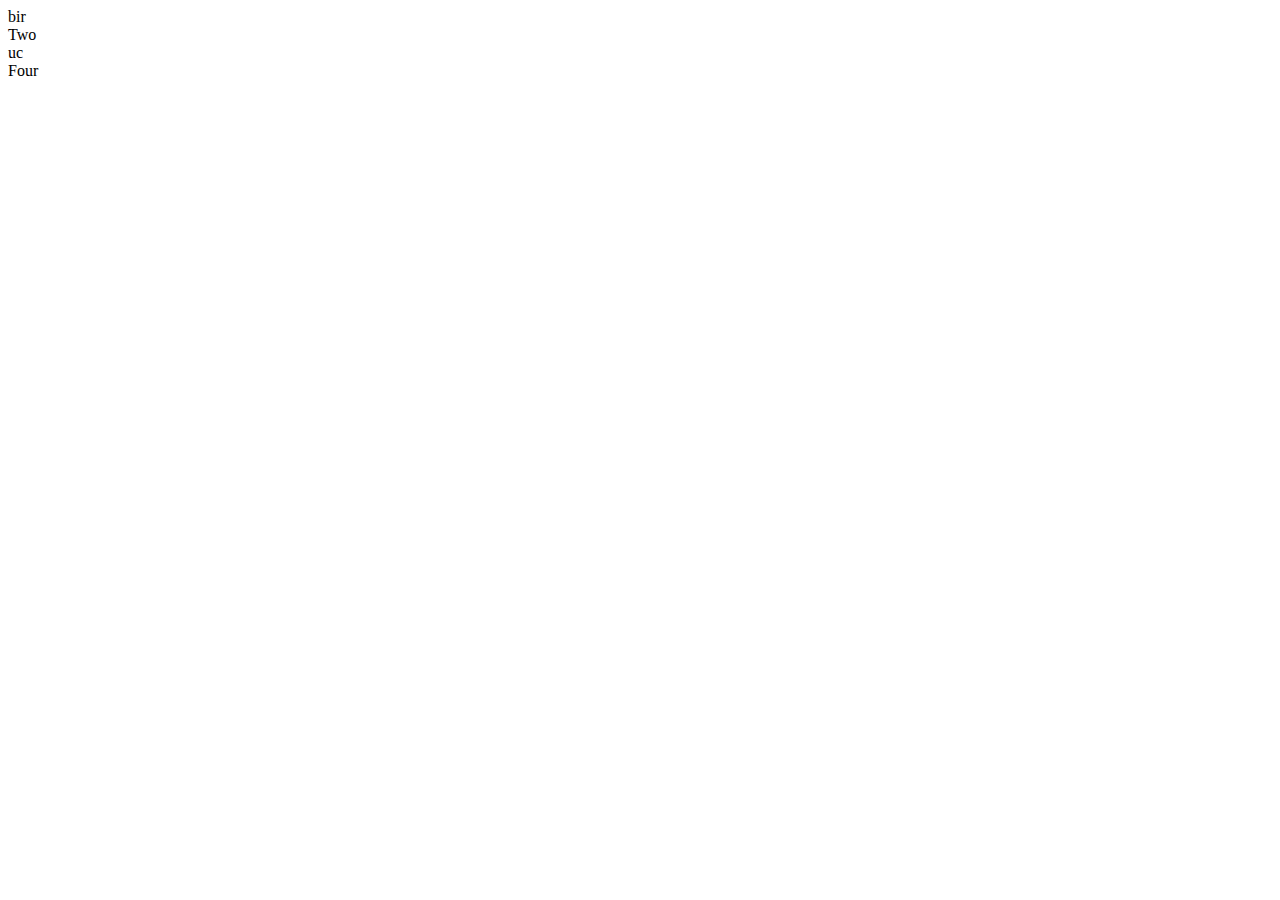
==== index.html @ aeb0f201 "index" ====
<!DOCTYPE html>
<html lang="en">

<head>
  <meta charset="UTF-8">
  <meta name="viewport" content="width=device-width, initial-scale=1.0">
  <title>Document</title>
  <link rel="stylesheet" type="text/css" href="style.css">
</head>

<body>
  <div class="parent">
    <div class="box" id="one">bir</div>
    <div class="box" id="two">Two</div>
    <div class="box" id="three">uc</div>
    <div class="box" id="four">Four</div>
  </div>
  
  
  
</body>

</html>
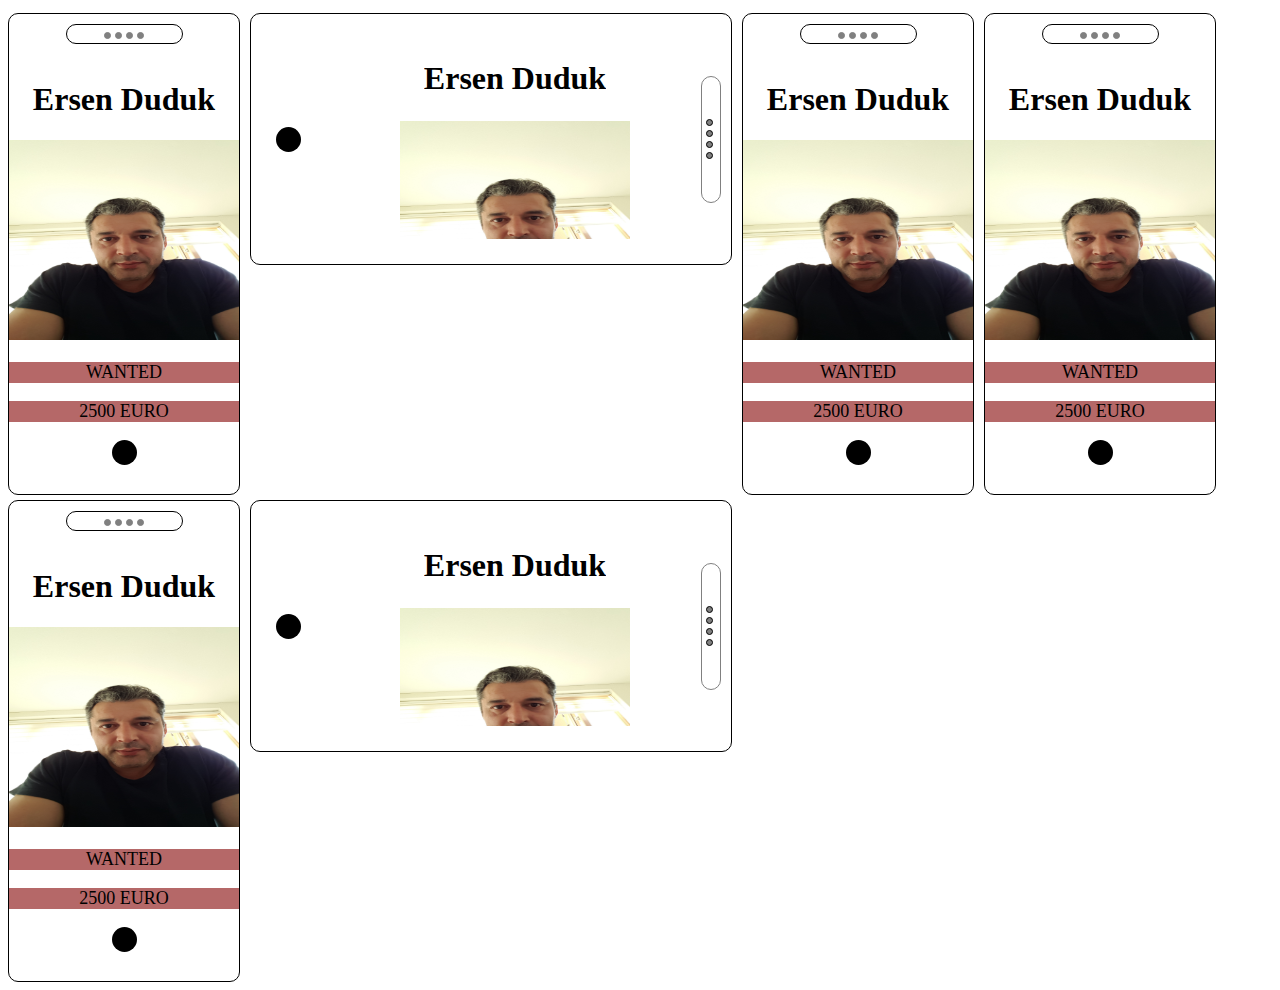
==== commit 1eea0a65: "Rename iphone2.html to index.html" ====
--- a/index.html
+++ b/index.html
@@ -1,23 +1,101 @@
 <!DOCTYPE html>
 <html lang="en">
+<head>
+    <meta charset="UTF-8">
+    <meta name="viewport" content="width=device-width, initial-scale=1.0">
+    <title>Iphone2</title>
+    <link rel="stylesheet" href="iphone2.css">
+</head>
+<body>
+ <div>
+    <ul>
+        <li></li>
+        <li></li>
+        <li></li>
+        <li></li>
+    </ul>
+    <h1>Ersen Duduk</h1>
+    <img src="Foto Ersen jpg.jpg">
+    <p>WANTED</p>
+    <p>2500 EURO</p>
+    <span class="big"></span>
 
-<head>
-  <meta charset="UTF-8">
-  <meta name="viewport" content="width=device-width, initial-scale=1.0">
-  <title>Document</title>
-  <link rel="stylesheet" type="text/css" href="style.css">
-</head>
+</div>
+<div class="horizontal">
+    <ul>
+        <li></li>
+        <li></li>
+        <li></li>
+        <li></li>
+    </ul>
 
-<body>
-  <div class="parent">
-    <div class="box" id="one">bir</div>
-    <div class="box" id="two">Two</div>
-    <div class="box" id="three">uc</div>
-    <div class="box" id="four">Four</div>
-  </div>
-  
-  
-  
+    <span class="big"></span> 
+ <div id='roth'>
+    <h1 id='rot'>Ersen Duduk</h1>
+    <img id="img" src="Foto Ersen jpg.jpg">
+    <p class="p1">WANTED</p>
+    <p class="p2">2500 EURO</p>
+</div>
+</div>
+<div>
+    <ul>
+        <li></li>
+        <li></li>
+        <li></li>
+        <li></li>
+    </ul>
+    <h1>Ersen Duduk</h1>
+    <img src="Foto Ersen jpg.jpg">
+    <p>WANTED</p>
+    <p>2500 EURO</p>
+    <span class="big"></span>
+
+</div>
+<div>
+    <ul>
+        <li></li>
+        <li></li>
+        <li></li>
+        <li></li>
+    </ul>
+    <h1>Ersen Duduk</h1>
+    <img src="Foto Ersen jpg.jpg">
+    <p>WANTED</p>
+    <p>2500 EURO</p>
+    <span class="big"></span>
+
+</div> 
+<div>
+    <ul>
+        <li></li>
+        <li></li>
+        <li></li>
+        <li></li>
+    </ul>
+    <h1>Ersen Duduk</h1>
+    <img src="Foto Ersen jpg.jpg">
+    <p>WANTED</p>
+    <p>2500 EURO</p>
+    <span class="big"></span>
+
+</div>
+
+<div class="horizontal">
+    <ul>
+        <li></li>
+        <li></li>
+        <li></li>
+        <li></li>
+    </ul>
+
+    <span class="big"></span> 
+ <div id='roth'>
+    <h1 id='rot'>Ersen Duduk</h1>
+    <img id="img" src="Foto Ersen jpg.jpg">
+    <p class="p1">WANTED</p>
+    <p class="p2">2500 EURO</p>
+</div>
+</div>
+
 </body>
-
-</html>+</html>
--- a/iphone2.css
+++ b/iphone2.css
@@ -0,0 +1,154 @@
+body {
+    display: flex;
+    flex-wrap: wrap;
+    max-width: 1300px;
+}
+div{
+    max-width: 250px;
+    height: 480px;
+    border: 1px solid black;
+    border-radius: 10px;
+    text-align: center;
+    display: inline-block;
+    position:relative;
+    margin-right: 10px;
+    margin-top: 5px;
+}
+
+h1{
+    text-align: center;
+}
+img{
+    height: 200px;
+    width: 230px;
+    }
+p{
+    background-color: rgb(181, 104, 104);
+    font-size: large;
+}   
+.big{
+    height: 25px;
+  width: 25px;
+  background-color: black;
+  border-radius: 50%;
+  display: inline-block;
+  
+
+  } 
+ul{
+    padding:0;
+    margin-top:10px;
+    list-style-type: circle;
+    border: 1px solid black;
+    border-radius: 10px;
+    width: 50%;
+    text-align: center;
+    display: inline-block;
+
+
+}
+ul li{
+    border: 1px solid grey;
+    border-radius: 50%;
+    height: 5px;
+    padding-left:5px;
+    display: inline-block;
+    background-color:grey;
+}
+
+
+.horizontal {
+    transform: rotate(90deg);
+    margin-left:115px;
+    margin-right: 125px;
+    margin-top: -110px;
+    display:inline-block;    
+
+
+}
+.horizontal div{
+    width: 550px;
+    height: 500px;
+    border: 1px solid black;
+    border-radius: 10px;
+    text-align: center;
+    display: inline-block;
+
+     }
+
+#scrolldiv {
+    overflow: scroll;
+    display: flex;
+    flex-direction: row;
+    justify-content: center;
+    height: 100%;
+    
+}
+
+.horizontal h1{
+    text-align: center;
+    transform: rotate(270deg);
+    margin-bottom: 20px;
+}
+.horizontal img{
+    height: 200px;
+    width: 230px;
+    transform: rotate(270deg);
+    }
+    .horizontal p{
+    background-color: rgb(181, 104, 104);
+    font-size: large;
+}   
+.horizontal .big{
+    height: 25px;
+  width: 25px;
+  background-color: black;
+  border-radius: 50%;
+  display: inline-block;
+  position: absolute;
+  left:113px;
+  bottom: 25px;
+  } 
+  .horizontal ul{
+    padding:0;
+    margin-top:10px;
+    list-style-type: circle;
+    border: 1px solid grey;
+    border-radius: 10px;
+    width: 50%;
+    text-align: center;
+    display: inline-block;
+
+
+}
+.horizontal ul li{
+    border: 1px solid black;
+    border-radius: 50%;
+    height: 5px;
+    padding-left:5px;
+    display: inline-block;
+    background-color: grey;
+}
+#roth{
+    margin-top: 70px;
+    overflow-x: scroll;
+    transform: rotate(270deg);
+    max-height: 200px;
+    width: 100%;
+    border-style: none;
+
+
+
+    
+}
+#img{
+    transform: rotate(0deg);
+    overflow:scroll ;
+    display: inline-block;
+}
+#rot{
+    transform: rotate(0deg);
+    overflow:scroll ;
+    display: inline-block;
+}
+
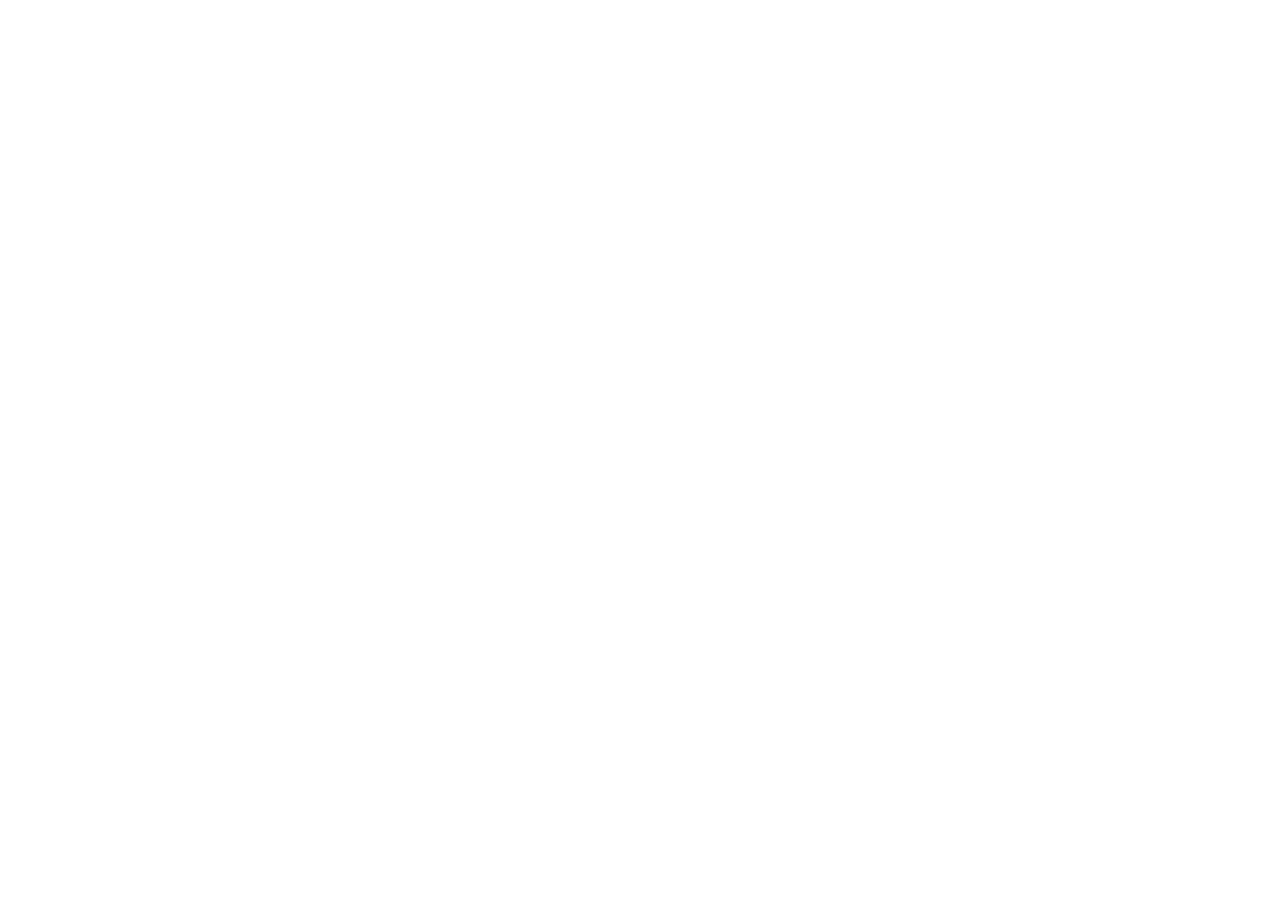
==== commit 474c72c6: "Add files via upload" ====
--- a/index.html
+++ b/index.html
@@ -1,101 +1,120 @@
-<!DOCTYPE html>
+<!doctype html>
 <html lang="en">
 <head>
-    <meta charset="UTF-8">
-    <meta name="viewport" content="width=device-width, initial-scale=1.0">
-    <title>Iphone2</title>
-    <link rel="stylesheet" href="iphone2.css">
+    <meta charset="UTF-8" />
+    <title>Bug Dodger</title>
+    <style>
+      canvas {
+        display: block;
+        width: 65%;
+        margin: 0 auto;
+      }
+    </style>
+    
 </head>
 <body>
- <div>
-    <ul>
-        <li></li>
-        <li></li>
-        <li></li>
-        <li></li>
-    </ul>
-    <h1>Ersen Duduk</h1>
-    <img src="Foto Ersen jpg.jpg">
-    <p>WANTED</p>
-    <p>2500 EURO</p>
-    <span class="big"></span>
+    <script src="https://cdn.jsdelivr.net/npm/phaser@3.16.2/dist/phaser.min.js"></script>
 
-</div>
-<div class="horizontal">
-    <ul>
-        <li></li>
-        <li></li>
-        <li></li>
-        <li></li>
-    </ul>
 
-    <span class="big"></span> 
- <div id='roth'>
-    <h1 id='rot'>Ersen Duduk</h1>
-    <img id="img" src="Foto Ersen jpg.jpg">
-    <p class="p1">WANTED</p>
-    <p class="p2">2500 EURO</p>
-</div>
-</div>
-<div>
-    <ul>
-        <li></li>
-        <li></li>
-        <li></li>
-        <li></li>
-    </ul>
-    <h1>Ersen Duduk</h1>
-    <img src="Foto Ersen jpg.jpg">
-    <p>WANTED</p>
-    <p>2500 EURO</p>
-    <span class="big"></span>
+  <script>const gameState = {
 
-</div>
-<div>
-    <ul>
-        <li></li>
-        <li></li>
-        <li></li>
-        <li></li>
-    </ul>
-    <h1>Ersen Duduk</h1>
-    <img src="Foto Ersen jpg.jpg">
-    <p>WANTED</p>
-    <p>2500 EURO</p>
-    <span class="big"></span>
+    score: 0
+  }
+  
+  function preload () {
+    this.load.image('bug1', 'https://s3.amazonaws.com/codecademy-content/courses/learn-phaser/physics/bug_1.png');
+    this.load.image('bug2', 'https://s3.amazonaws.com/codecademy-content/courses/learn-phaser/physics/bug_2.png');
+    this.load.image('bug3', 'https://s3.amazonaws.com/codecademy-content/courses/learn-phaser/physics/bug_3.png');
+    this.load.image('platform', 'https://s3.amazonaws.com/codecademy-content/courses/learn-phaser/physics/platform.png');
+    this.load.image('codey', 'https://s3.amazonaws.com/codecademy-content/courses/learn-phaser/physics/codey.png');
+  }
+  
+  function create () {
+    const platforms = this.physics.add.staticGroup();
+   
+    platforms.create(320, 350, 'platform').setScale(2, 0.5).refreshBody();
+  
+    gameState.scoreText = this.add.text(300, 340, 'Score: 0', { fontSize: '15px', fill: '#000' })
 
-</div> 
-<div>
-    <ul>
-        <li></li>
-        <li></li>
-        <li></li>
-        <li></li>
-    </ul>
-    <h1>Ersen Duduk</h1>
-    <img src="Foto Ersen jpg.jpg">
-    <p>WANTED</p>
-    <p>2500 EURO</p>
-    <span class="big"></span>
-
-</div>
-
-<div class="horizontal">
-    <ul>
-        <li></li>
-        <li></li>
-        <li></li>
-        <li></li>
-    </ul>
-
-    <span class="big"></span> 
- <div id='roth'>
-    <h1 id='rot'>Ersen Duduk</h1>
-    <img id="img" src="Foto Ersen jpg.jpg">
-    <p class="p1">WANTED</p>
-    <p class="p2">2500 EURO</p>
-</div>
-</div>
-
+  
+    this.player = this.physics.add.sprite(320, 300, 'codey').setScale(.5);
+    
+    this.player.setCollideWorldBounds(true);
+  
+    this.physics.add.collider(this.player, platforms)
+  
+    const bugs = this.physics.add.group();
+  
+    const bugList = ['bug1', 'bug2', 'bug3']
+  
+    const bugGen = () => {
+      const xCoord = Math.random() * 640
+      let randomBug = bugList[Math.floor(Math.random() * 3)]
+      bugs.create(xCoord, 10, randomBug)
+    }
+  
+    const bugGenLoop = this.time.addEvent({
+      delay: 500,
+      callback: bugGen,
+      loop: true,
+    });
+  
+  
+    this.physics.add.collider(bugs, platforms, function (bug){
+      bug.destroy();
+      gameState.score += 10;
+      gameState.scoreText.setText(`Score: ${gameState.score}`)		
+    })
+  
+    this.physics.add.collider(this.player, bugs, () => {
+        bugGenLoop.destroy();
+        this.physics.pause();
+  
+        this.add.text(260, 150, '   Game Over\nClick to Restart', { fontSize: '15px', fill: '#000' })
+        gameState.score = 0
+  
+        this.input.on('pointerdown', () => {
+          this.scene.restart();
+        })
+    })
+  
+  }
+  
+  function update () {
+    const cursors = this.input.keyboard.createCursorKeys();
+  
+    if(cursors.left.isDown){
+      this.player.setVelocityX(-200)
+    } else if (cursors.right.isDown) {
+      this.player.setVelocityX(200)
+    } else {
+      this.player.setVelocityX(0);
+    }
+  
+  }
+  
+  const config = {
+    type: Phaser.AUTO,
+    width: 640,
+    height: 360,
+    backgroundColor: "b9eaff",
+    physics: {
+      default: 'arcade',
+      arcade: {
+        gravity: {y: 100},
+  
+        enableBody: true,
+        debug: false,
+      }
+    },
+    scene: {
+      preload,
+      create,
+      update
+    }
+  }
+  
+  const game = new Phaser.Game(config)
+  </script>
 </body>
 </html>
